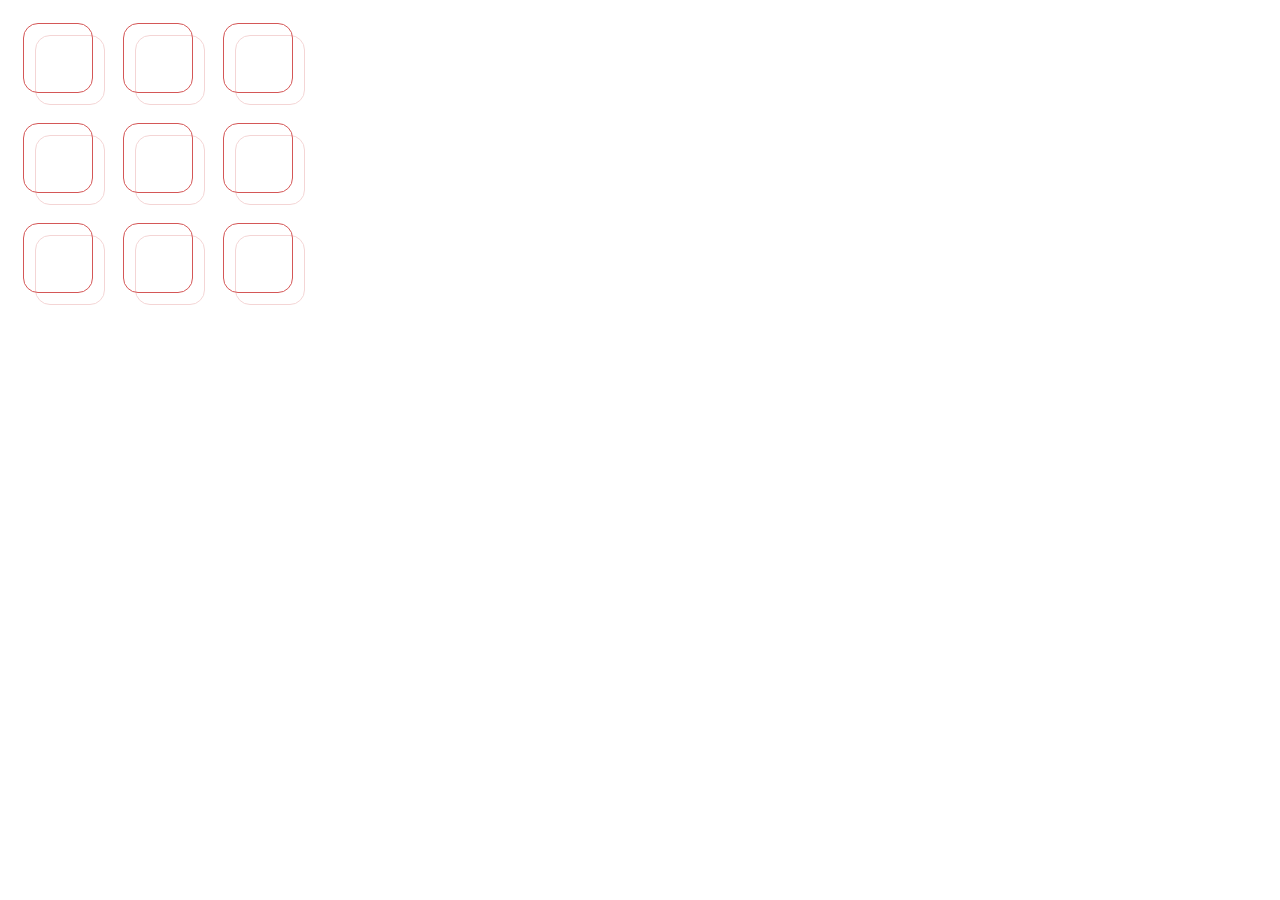
==== index.html @ a623d621 "Add files via upload" ====
<!DOCTYPE html>
<html lang="en">
<head>
    <meta charset="UTF-8">
    <meta name="viewport" content="width=device-width, initial-scale=1.0">
    <title>Tic Tac Toe</title>
    <link rel="stylesheet" href="style.css">
    <script src="script.js"></script>
</head>
<body>
    <div class="main-container">
        <div class="box-container">
            <button id="0-0" class="box square" onclick="makeMove(0,0)"></button>
            <button id="0-1" class="box square" onclick="makeMove(0,1)"></button>
            <button id="0-2" class="box square" onclick="makeMove(0,2)"></button>
            <button id="1-0" class="box square" onclick="makeMove(1,0)"></button>
            <button id="1-1" class="box square" onclick="makeMove(1,1)"></button>
            <button id="1-2" class="box square" onclick="makeMove(1,2)"></button>
            <button id="2-0" class="box square" onclick="makeMove(2,0)"></button>
            <button id="2-1" class="box square" onclick="makeMove(2,1)"></button>
            <button id="2-2" class="box square" onclick="makeMove(2,2)"></button>
        </div>
    </div>
</body>
</html>
---- style.css ----
:root{
    --x-color-primary: #D45757;
    --x-color-shadow: #D4575740;
    --o-color-primary: #373434;
    --o-color-shadow: #37343420;
}

.box-container{
    display: grid;
    grid-template-columns: 100px 100px 100px;
    grid-template-rows: 100px 100px 100px;
}


.box {
    background: transparent;
    transition: background 0.3s ease, border-radius 0.5s ease, border 0.5s ease, transform 0.2s ease, width 0.2s ease, height 0.2s ease, margin 0.2s ease;
    padding: 0;
}

.box.square {
    margin: 15px;
    width: 70px;
    height: 70px;
    border: 1px solid var(--x-color-primary);
    filter: drop-shadow(12px 12px 0px var(--x-color-shadow));
    border-radius: 15px;
}

.box.circle {
    margin: 12.5px;
    width: 75px;
    height: 75px;
    border: 1px solid var(--o-color-primary);
    filter: drop-shadow(12px 12px 0px var(--o-color-shadow));
    border-radius: 50%;
}


.box:hover {
    border-width: 5px;
}

.box:active {
    transform: scale(0.9);
}

.box.square.filled {
    border: 35px solid var(--x-color-primary);
    background: var(--x-color-primary);
}

.box.circle.filled {
    border: 18px solid var(--o-color-primary);
}
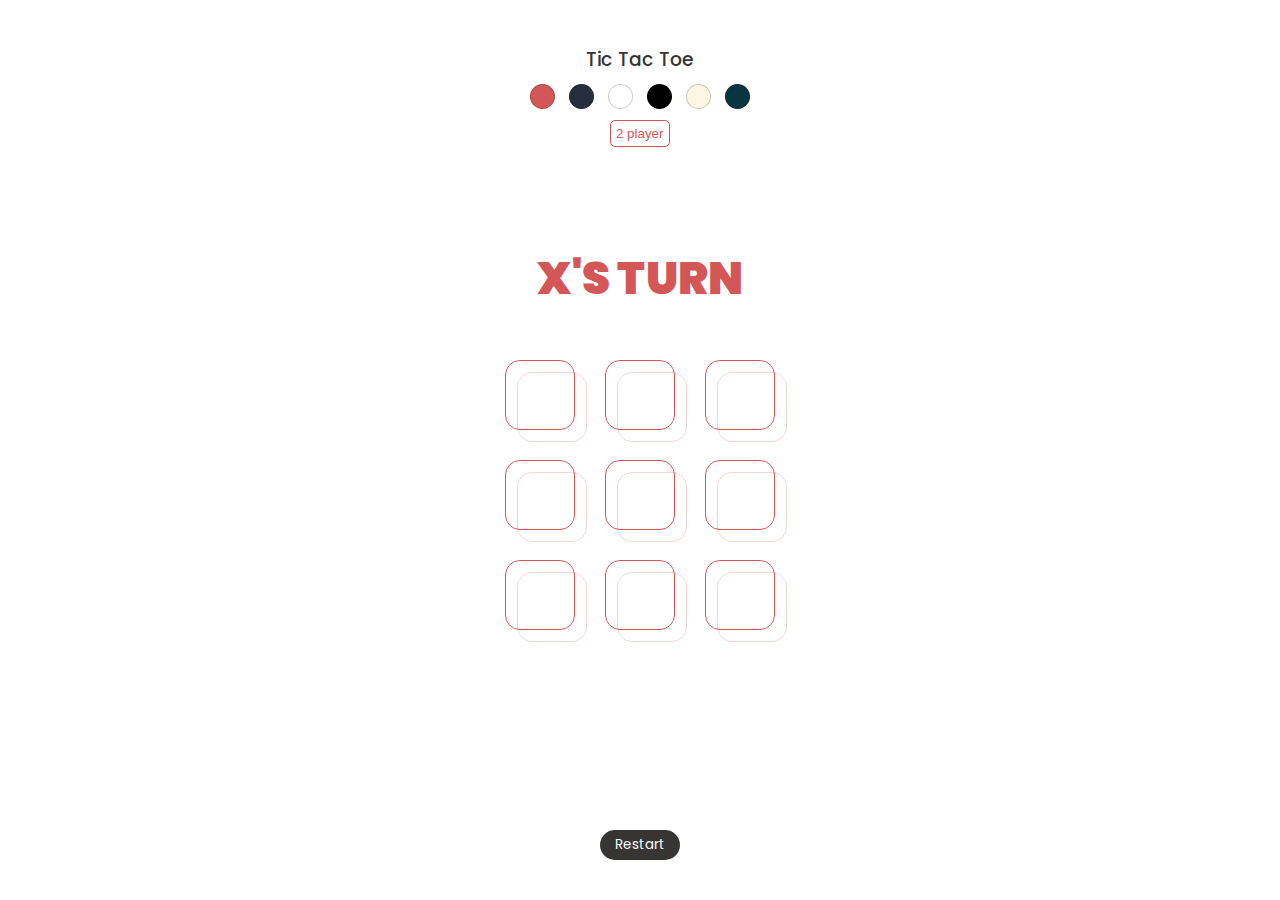
==== commit 7bd21558: "part 2" ====
--- a/index.html
+++ b/index.html
@@ -9,6 +9,26 @@
 </head>
 <body>
     <div class="main-container">
+        <header>
+            <h3>Tic Tac Toe</h3>
+            <div class="themes-container">
+                <button class="theme-button" onclick="document.documentElement.setAttribute('color-scheme','default-light')" style="background-color: #D45757"></button>
+                <button class="theme-button" onclick="document.documentElement.setAttribute('color-scheme','default-dark')" style="background-color: #262D3C"></button>
+                <button class="theme-button" onclick="document.documentElement.setAttribute('color-scheme','mono-light')" style="background-color: white"></button>
+                <button class="theme-button" onclick="document.documentElement.setAttribute('color-scheme','mono-dark')" style="background-color: black"></button>
+                <button class="theme-button" onclick="document.documentElement.setAttribute('color-scheme','solarized-light')" style="background-color: #FDF6E3"></button>
+                <button class="theme-button" onclick="document.documentElement.setAttribute('color-scheme','solarized-dark')" style="background-color: #073642"></button>
+            </div>
+            <select id="player-select">
+                <option value="2">2 player</option>
+                <option value="1">1 player</option>
+            </select>
+        </header>
+        <div class="spacer"></div>
+        <div class="status-container">
+            <h1 id="status-1" class="x" style="left: 50%">X'S TURN</h1>
+            <h1 id="status-2" class="o" style="left: 200%">O'S TURN</h1>
+        </div>
         <div class="box-container">
             <button id="0-0" class="box square" onclick="makeMove(0,0)"></button>
             <button id="0-1" class="box square" onclick="makeMove(0,1)"></button>
@@ -20,6 +40,8 @@
             <button id="2-1" class="box square" onclick="makeMove(2,1)"></button>
             <button id="2-2" class="box square" onclick="makeMove(2,2)"></button>
         </div>
+        <div class="spacer" style="flex-grow: 2"></div>
+        <button id="restart" onclick="restart()">Restart</button>
     </div>
 </body>
 </html>
--- a/style.css
+++ b/style.css
@@ -1,9 +1,141 @@
+@import url('https://fonts.googleapis.com/css2?family=Poppins:wght@400;500;900&display=swap');
+
 :root{
+    --background-color: white;
     --x-color-primary: #D45757;
     --x-color-shadow: #D4575740;
     --o-color-primary: #373434;
     --o-color-shadow: #37343420;
 }
+
+[color-scheme="default-dark"]{
+    --background-color: #262D3C;
+    --x-color-primary: #D45757;
+    --x-color-shadow: #D4575740;
+    --o-color-primary: white;
+    --o-color-shadow: #FFFFFF10;
+}
+
+[color-scheme="mono-light"]{
+    --background-color: white;
+    --x-color-primary: black;
+    --x-color-shadow: #00000020;
+    --o-color-primary: black;
+    --o-color-shadow: #00000020;
+}
+
+[color-scheme="mono-dark"]{
+    --background-color: black;
+    --x-color-primary: white;
+    --x-color-shadow: #FFFFFF30;
+    --o-color-primary: white;
+    --o-color-shadow: #FFFFFF30;
+}
+
+[color-scheme="solarized-light"]{
+    --background-color: #FDF6E3;
+    --x-color-primary: #CB4B16;
+    --x-color-shadow: #CB4B1635;
+    --o-color-primary: #586E75;
+    --o-color-shadow: #586E7540;
+}
+
+[color-scheme="solarized-dark"]{
+    --background-color: #073642;
+    --x-color-primary: #CB4B16;
+    --x-color-shadow: #CB4B1640;
+    --o-color-primary: #eee8d5;
+    --o-color-shadow: #eee8d520;
+}
+
+
+
+html, body{
+    margin: 0;
+    padding: 0;
+    width: 100%;
+    height: 100%;
+    font-family: "Poppins", sans-serif;
+    color:var(--o-color-primary);
+    background-color: var(--background-color);
+}
+
+.main-container{
+    width: 100%;
+    height: 100%;
+    padding: 40px 0;
+    box-sizing: border-box;
+    display: flex;
+    flex-direction: column;
+    justify-content: space-around;
+    align-items: center;
+}
+
+.spacer{
+    flex-grow: 1;
+}
+
+header{
+    display: flex;
+    flex-direction: column;
+    align-items: center;
+}
+
+header h3{
+    font-weight: 500;
+    margin: 5px
+}
+
+.theme-button{
+    width: 25px;
+    height: 25px;
+    border-radius: 50%;
+    margin: 5px;
+    padding: 0;
+    border: 1px solid rgba(0,0,0,0.2)
+}
+
+header select{
+    appearance: none;
+    -webkit-appearance: none;
+    -moz-appearance: none;
+    padding: 5px;
+    margin: 5px;
+    border-radius: 5px;
+    background: none;
+    border: 1px solid var(--x-color-primary);
+    color: var(--x-color-primary)
+}
+
+.status-container{
+    position: relative;
+    width: 100%;
+    height: 100px;
+    overflow: hidden;
+}
+
+.status-container h1{
+    position: absolute;
+    font-size: 45px;
+    font-weight: 900;
+    white-space: nowrap;
+    margin: 0;
+    transform: translateX(-50%);
+
+}
+
+.status-container h1.x {color: var(--x-color-primary)}
+.status-container h1.o {color: var(--o-color-primary)}
+
+#restart {
+    background-color: var(--o-color-primary);
+    padding: 5px 15px;
+    border-radius: 100px;
+    border: none;
+    color: var(--background-color);
+    font-family: 'Poppins', sans-serif;
+}
+
 
 .box-container{
     display: grid;
@@ -14,7 +146,7 @@
 
 .box {
     background: transparent;
-    transition: background 0.3s ease, border-radius 0.5s ease, border 0.5s ease, transform 0.2s ease, width 0.2s ease, height 0.2s ease, margin 0.2s ease;
+    transition: background 0.3s ease, border-radius 0.5s ease, border 0.5s ease,transform 0.2s ease, width 0.2s ease, height 0.2s ease, margin 0.2s ease;
     padding: 0;
 }
 
@@ -41,8 +173,16 @@
     border-width: 5px;
 }
 
-.box:active {
-    transform: scale(0.9);
+button,select{
+    transition: transform 0.2s ease;
+}
+
+button:not(.box):hover, select:hover{
+    transform: scale(1.1);
+}
+
+button:active , select:active{
+    transform: scale(0.9) !important;
 }
 
 .box.square.filled {
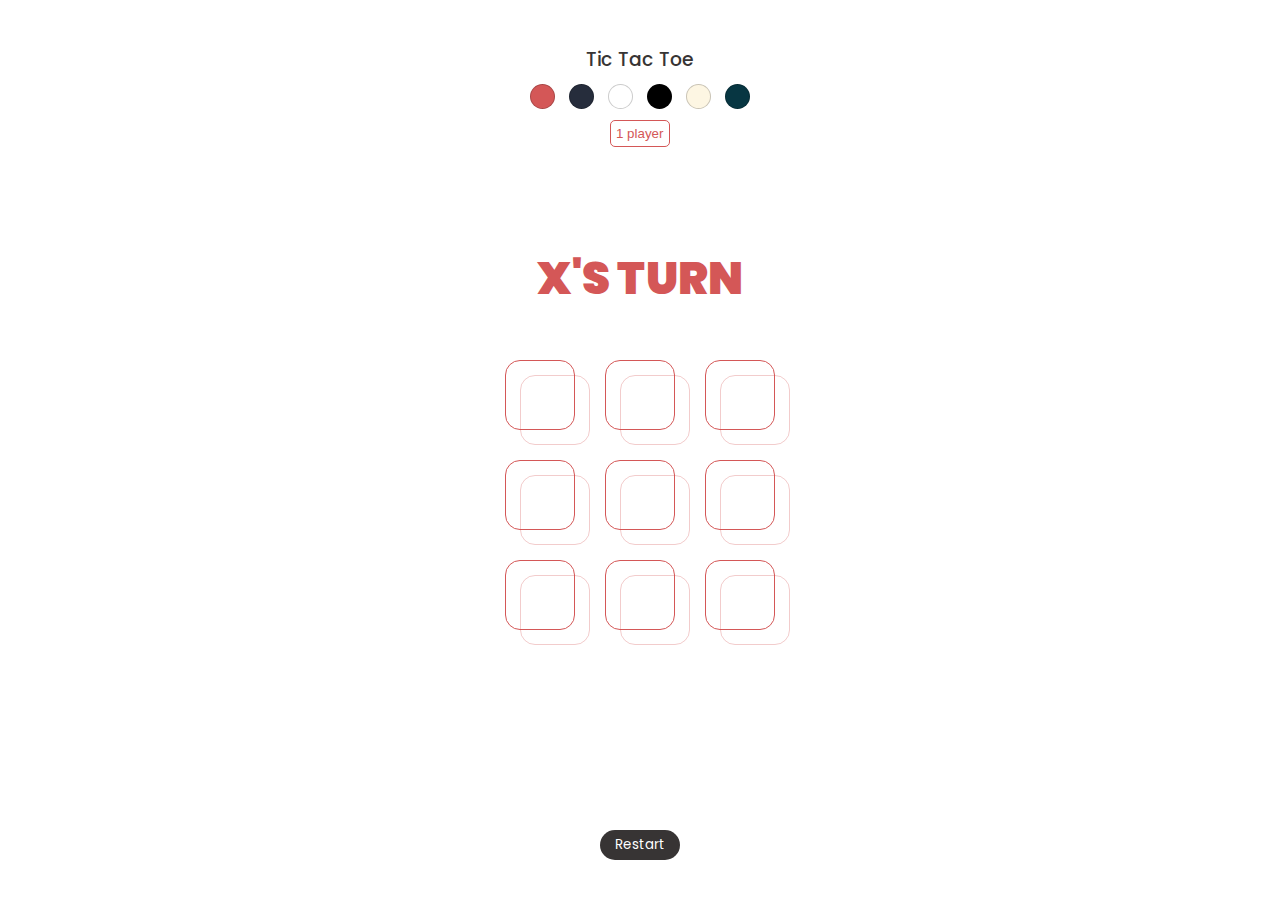
==== commit 69e05d7e: "Part 3" ====
--- a/index.html
+++ b/index.html
@@ -5,7 +5,7 @@
     <meta name="viewport" content="width=device-width, initial-scale=1.0">
     <title>Tic Tac Toe</title>
     <link rel="stylesheet" href="style.css">
-    <script src="script.js"></script>
+    <script defer src="script.js"></script>
 </head>
 <body>
     <div class="main-container">
@@ -20,8 +20,8 @@
                 <button class="theme-button" onclick="document.documentElement.setAttribute('color-scheme','solarized-dark')" style="background-color: #073642"></button>
             </div>
             <select id="player-select">
+                <option value="1">1 player</option>
                 <option value="2">2 player</option>
-                <option value="1">1 player</option>
             </select>
         </header>
         <div class="spacer"></div>
@@ -30,15 +30,15 @@
             <h1 id="status-2" class="o" style="left: 200%">O'S TURN</h1>
         </div>
         <div class="box-container">
-            <button id="0-0" class="box square" onclick="makeMove(0,0)"></button>
-            <button id="0-1" class="box square" onclick="makeMove(0,1)"></button>
-            <button id="0-2" class="box square" onclick="makeMove(0,2)"></button>
-            <button id="1-0" class="box square" onclick="makeMove(1,0)"></button>
-            <button id="1-1" class="box square" onclick="makeMove(1,1)"></button>
-            <button id="1-2" class="box square" onclick="makeMove(1,2)"></button>
-            <button id="2-0" class="box square" onclick="makeMove(2,0)"></button>
-            <button id="2-1" class="box square" onclick="makeMove(2,1)"></button>
-            <button id="2-2" class="box square" onclick="makeMove(2,2)"></button>
+            <button id="0-0" class="box square" onclick="makePlayerMove(0,0)"></button>
+            <button id="0-1" class="box square" onclick="makePlayerMove(0,1)"></button>
+            <button id="0-2" class="box square" onclick="makePlayerMove(0,2)"></button>
+            <button id="1-0" class="box square" onclick="makePlayerMove(1,0)"></button>
+            <button id="1-1" class="box square" onclick="makePlayerMove(1,1)"></button>
+            <button id="1-2" class="box square" onclick="makePlayerMove(1,2)"></button>
+            <button id="2-0" class="box square" onclick="makePlayerMove(2,0)"></button>
+            <button id="2-1" class="box square" onclick="makePlayerMove(2,1)"></button>
+            <button id="2-2" class="box square" onclick="makePlayerMove(2,2)"></button>
         </div>
         <div class="spacer" style="flex-grow: 2"></div>
         <button id="restart" onclick="restart()">Restart</button>
--- a/style.css
+++ b/style.css
@@ -60,6 +60,14 @@
     background-color: var(--background-color);
 }
 
+/*if view is small, scale down a bit*/
+/* if width or height is less than 600px*/
+@media screen and (max-width: 600px), screen and (max-height: 800px){
+    html, body{
+        zoom: 0.9;
+    }
+}
+    
 .main-container{
     width: 100%;
     height: 100%;
@@ -144,33 +152,49 @@
 }
 
 
-.box {
+
+/*drop shadow is causing graphical glitches on non-chrome browsers, so I decided to use pseudo-elements instead*/
+/*the pseudo-element basically creates a shadow by making a copy of the element */
+
+.box, .box::after{
     background: transparent;
-    transition: background 0.3s ease, border-radius 0.5s ease, border 0.5s ease,transform 0.2s ease, width 0.2s ease, height 0.2s ease, margin 0.2s ease;
+    transition: background 0.3s ease, border-radius 0.4s ease, border 0.3s ease,transform 0.2s ease, width 0.2s ease, height 0.2s ease, margin 0.2s ease;
     padding: 0;
 }
-
-.box.square {
+.box::after{
+    content: "";
+    position: absolute;
+    transform: translateX(-50%) translateY(-50%);
+    opacity: 0.3;
+    box-sizing: border-box;
+}
+
+
+.box.square, .box.square::after{
     margin: 15px;
     width: 70px;
     height: 70px;
     border: 1px solid var(--x-color-primary);
-    filter: drop-shadow(12px 12px 0px var(--x-color-shadow));
+    /* filter: drop-shadow(12px 12px 0px var(--x-color-shadow)); */
     border-radius: 15px;
 }
 
-.box.circle {
+.box.circle, .box.circle::after {
     margin: 12.5px;
     width: 75px;
     height: 75px;
     border: 1px solid var(--o-color-primary);
-    filter: drop-shadow(12px 12px 0px var(--o-color-shadow));
+    /* filter: drop-shadow(12px 12px 0px var(--o-color-shadow)); */
     border-radius: 50%;
 }
 
 
-.box:hover {
+.box:hover, .box:hover::after{
     border-width: 5px;
+}
+
+.box:active, .box:active::after{
+    border-width: 10px;
 }
 
 button,select{
@@ -181,16 +205,16 @@
     transform: scale(1.1);
 }
 
-button:active , select:active{
-    transform: scale(0.9) !important;
-}
-
-.box.square.filled {
+button:not(.box):active , select:not(.box):active{
+    transform: scale(0.9);
+}
+
+.box.square.filled, .box.square.filled::after {
     border: 35px solid var(--x-color-primary);
     background: var(--x-color-primary);
 }
 
-.box.circle.filled {
+.box.circle.filled, .box.circle.filled::after {
     border: 18px solid var(--o-color-primary);
 }
 
